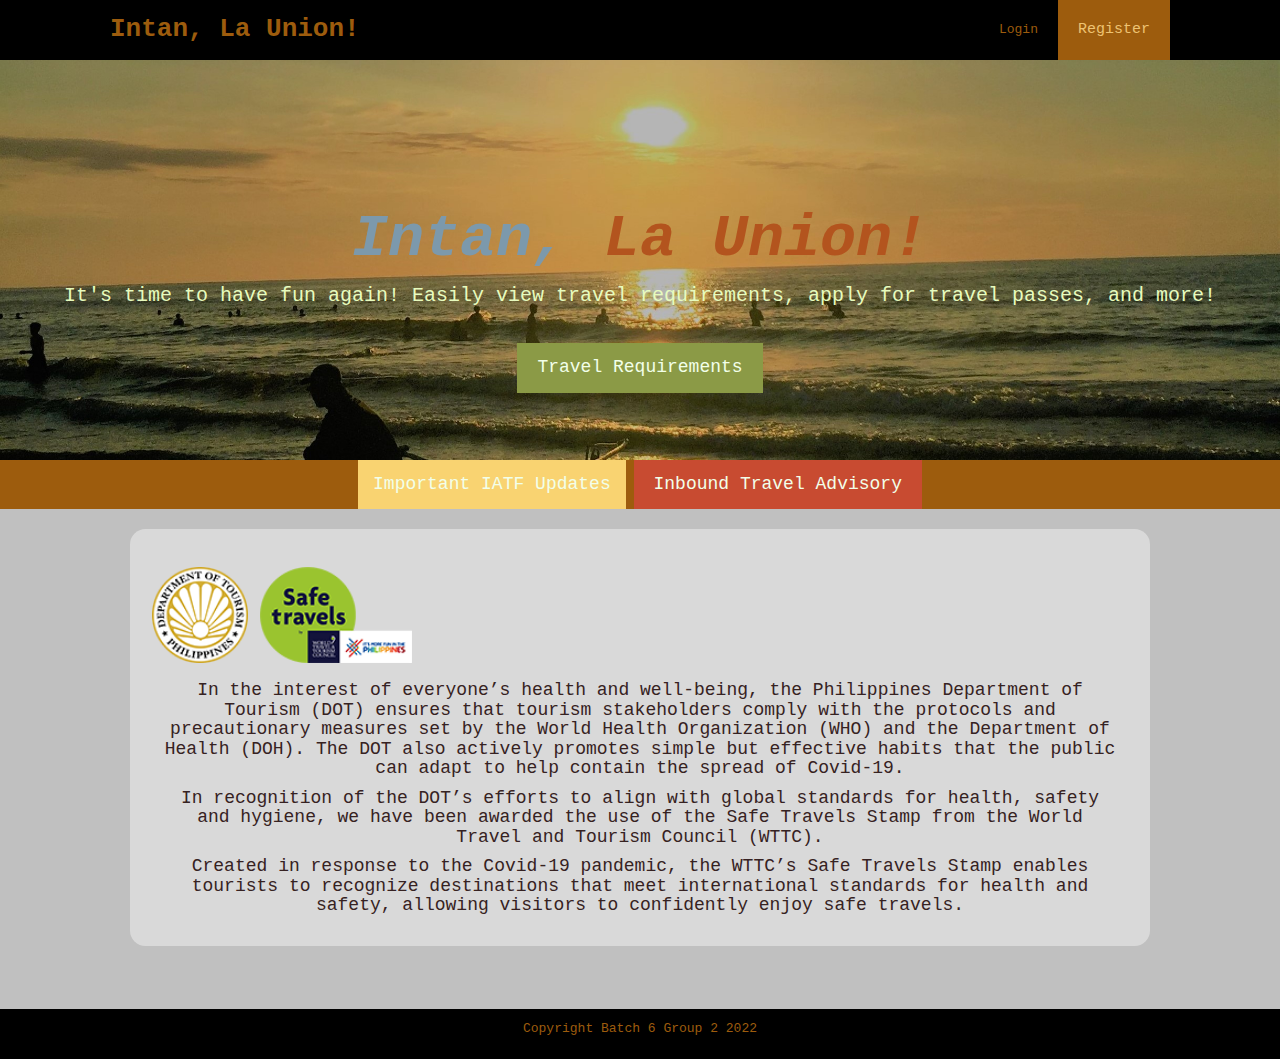
==== index.html @ 896d5055 "added html" ====
<!DOCTYPE html>
<html lang="en">
  <head>
    <meta charset="UTF-8" />
    <meta http-equiv="X-UA-Compatible" content="IE=edge" />
    <meta name="viewport" content="width=device-width, initial-scale=1.0" />
    <link rel="stylesheet" href="/css/style.css" />
    <title>Intan, La Union!</title>
  </head>
  <body>
    <header>
      <nav id="navbar">
        <div class="container">
          <h1>Intan, La Union!</h1>
          <ul>
            <li><a class="active" href="login.html">Login</a></li>
            <li><a class="btn" href="register.html">Register</a></li>
          </ul>
        </div>
      </nav>
      <section id="hero">
        <div class="hero-content">
          <h1><span class="primary-text">Intan,</span> La Union!</h1>
          <p class="text-lead">
            It's time to have fun again! Easily view travel requirements, apply
            for travel passes, and more!
          </p>
          <a class="btn" href="travelreq.html">Travel Requirements</a>
        </div>
      </section>
    </header>
    <section id="about">
      <div class="container">
        <a class="container-1" href="about.html">Important IATF Updates</a>
        <a class="container-2" href="about.html">Inbound Travel Advisory</a>
      </div>
    </section>
    <section id="testimonials">
      <div class="row">
        <div class="container">
          <div class="testimonial">
            <div class="testimonial bg-primary">
              <img src="/image/LOGO1.png" alt="div_image_1" />
              <img src="/image/LOGO2.png" alt="div_image_2" />
              <p>
                In the interest of everyone’s health and well-being, the
                Philippines Department of Tourism (DOT) ensures that tourism
                stakeholders comply with the protocols and precautionary
                measures set by the World Health Organization (WHO) and the
                Department of Health (DOH). The DOT also actively promotes
                simple but effective habits that the public can adapt to help
                contain the spread of Covid-19.
              </p>
              <p>
                In recognition of the DOT’s efforts to align with global
                standards for health, safety and hygiene, we have been awarded
                the use of the Safe Travels Stamp from the World Travel and
                Tourism Council (WTTC).
              </p>
              <p>
                Created in response to the Covid-19 pandemic, the WTTC’s Safe
                Travels Stamp enables tourists to recognize destinations that
                meet international standards for health and safety, allowing
                visitors to confidently enjoy safe travels.
              </p>
            </div>
          </div>
        </div>
      </div>
    </section>
    <footer>
      <div class="container">
        <p>Copyright Batch 6 Group 2 2022</p>
      </div>
    </footer>
  </body>
</html>
---- css/style.css ----
/* global setting  */

* {
  margin: 0;
  padding: 0;
  box-sizing: border-box;
}
html,
body {
  font-family: monospace;
  line-height: 1.5em;
}
a {
  color: gray;
  text-decoration: none;
}
h1,
h2,
h3 {
  padding-bottom: 20px;
}
p {
  margin: 10px;
}
.container {
  margin: auto;
  max-width: 1100px;
  overflow: auto;
  padding: 0 20px;
}

/* navigation section */
#navbar {
  background: black;
  overflow: auto;
  color: #9d5c0d;
}
#navbar a {
  color: #9d5c0d;
}
#navbar ul {
  list-style: none;
  float: right;
}
#navbar ul li {
  float: left;
}
#navbar ul li a {
  display: block;
  padding: 20px;
}
#navbar ul li .btn {
  display: inline-block;
  font-size: 15px;
  color: #eec373;
  background: #9d5c0d;
  border: none;
}
#navbar ul li a:hover {
  color: #ca965c;
}
#navbar h1 {
  float: left;
  padding-top: 20px;
}
#navbar ul li a.active {
  background: rgba(red, green, blue, alpha);
}

/* hero section */
#hero {
  background: url(../image/dagat.jpg) no-repeat center center/ cover;
  height: 400px;
  color: black;
}
#hero .hero-content {
  color: #fff;
  text-align: center;
}
#hero .hero-content {
  color: #fff;
  text-align: center;
  padding-top: 170px;
}
#hero .hero-content h1 {
  font-size: 60px;
  font-style: italic;
  color: #b3541e;
  list-style: 1.2em;
}
.primary-text {
  color: #7c99ac;
}
#hero .hero-content p {
  padding-bottom: 20px;
  line-height: 1.7em;
}
.text-lead {
  font-size: 20px;
  color: #e7fbbe;
}
.btn {
  display: inline-block;
  font-size: 18px;
  color: #f2ffe9;
  background: #8b9a46;
  padding: 15px 20px;
  border: none;
  cursor: pointer;
}

#hero h2 {
  font-size: 30px;
  color: #fff;
  list-style: 1.2em;
}
#about {
  height: auto;
  background: #9d5c0d;
  text-align: center;
}
#about .container-1 {
  display: inline-block;
  font-size: 18px;
  color: #f2ffe9;
  background: #f9d371;
  padding: 15px 15px;
  border: none;
  cursor: pointer;
  text-align: center;
}
#about .container-2 {
  display: inline-block;
  font-size: 18px;
  color: #f2ffe9;
  background: #c84b31;
  padding: 15px 20px;
  border: none;
  cursor: pointer;
}
/* testimonials */
#testimonials p {
  font-size: 18px;
  text-align: center;
  color: #362222;
}
#testimonials .testimonial img {
  height: 100px;
  margin-top: 1.2em;
  padding: 2px;
}
.row {
  background: silver;
  overflow: hidden;
  height: 500px;
  z-index: 1;
}
.bg-primary {
  background: rgba(255, 255, 255, 0.4);
}
#testimonials .testimonial {
  padding: 20px;
  width: 100%;
  margin-bottom: 10px;
  border-radius: 1.2em;
}
footer {
  background: black;
  color: #9d5c0d;
  height: 50px;
  overflow: auto;
  text-align: center;
}
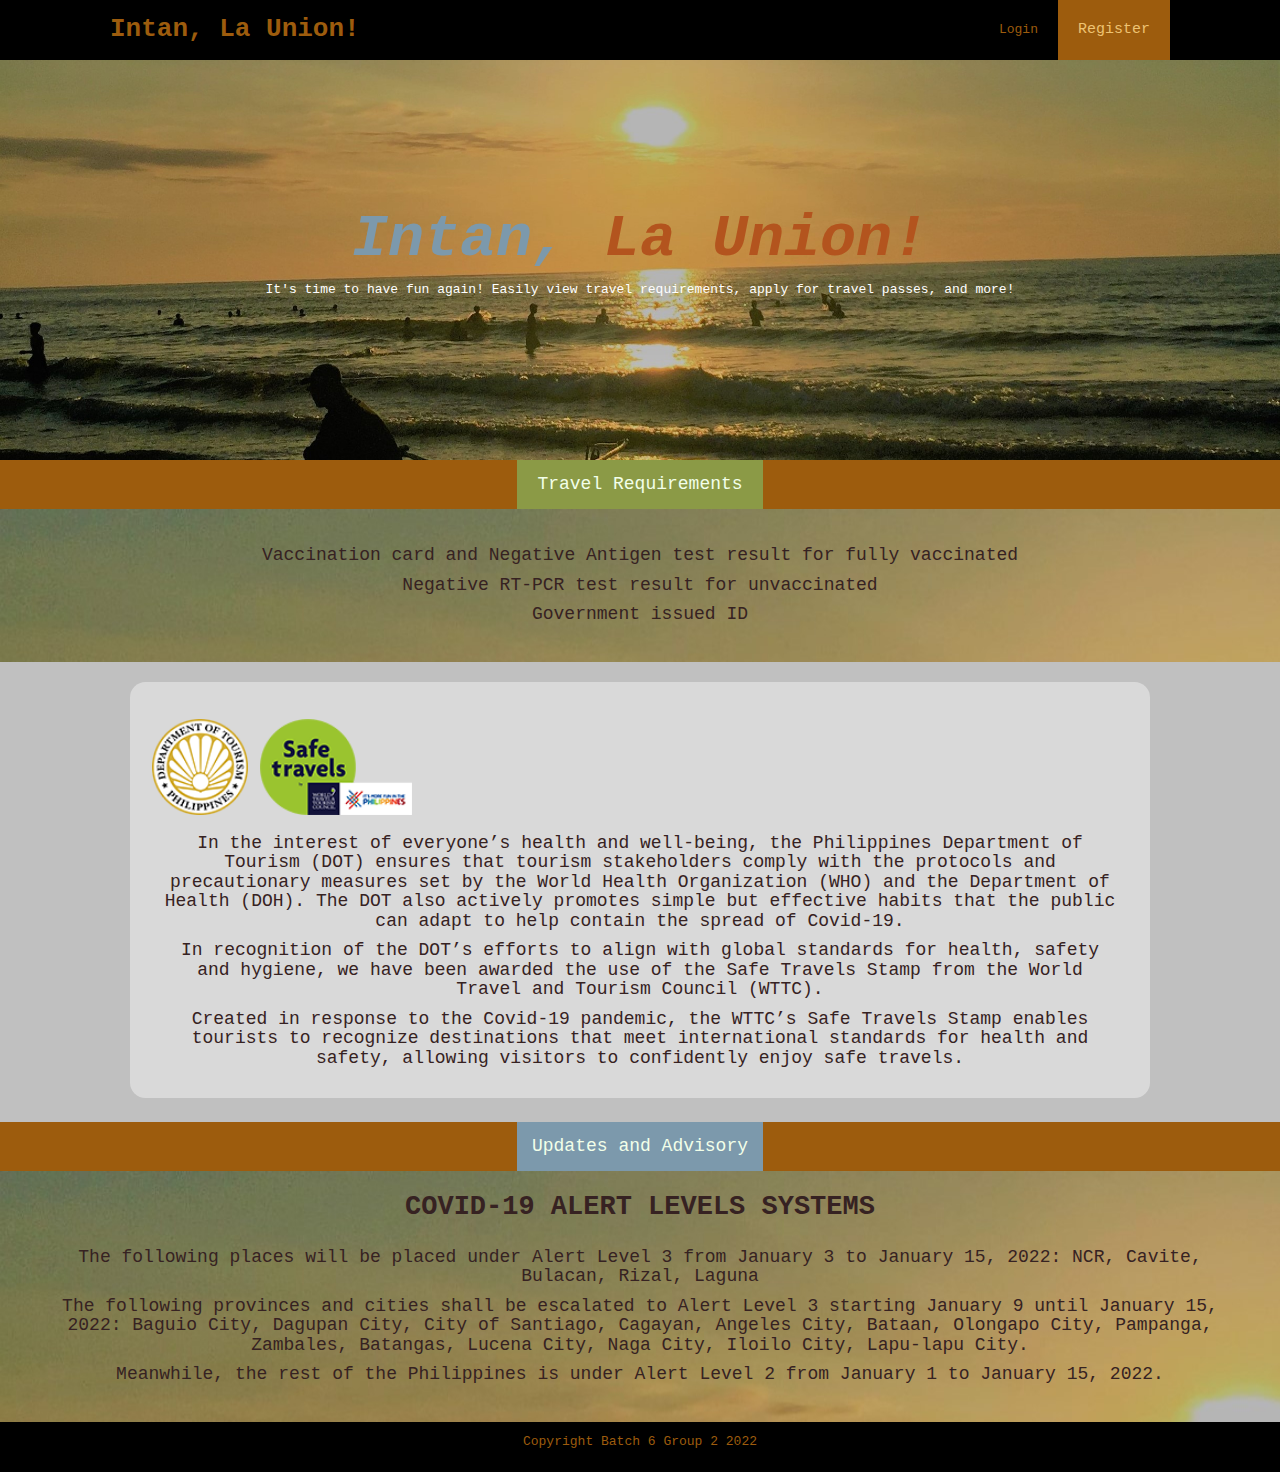
==== commit bd7d75d8: "edited html" ====
--- a/index.html
+++ b/index.html
@@ -4,7 +4,7 @@
     <meta charset="UTF-8" />
     <meta http-equiv="X-UA-Compatible" content="IE=edge" />
     <meta name="viewport" content="width=device-width, initial-scale=1.0" />
-    <link rel="stylesheet" href="/css/style.css" />
+    <link rel="stylesheet" href="css/style.css" />
     <title>Intan, La Union!</title>
   </head>
   <body>
@@ -25,23 +25,30 @@
             It's time to have fun again! Easily view travel requirements, apply
             for travel passes, and more!
           </p>
-          <a class="btn" href="travelreq.html">Travel Requirements</a>
         </div>
       </section>
     </header>
     <section id="about">
       <div class="container">
-        <a class="container-1" href="about.html">Important IATF Updates</a>
-        <a class="container-2" href="about.html">Inbound Travel Advisory</a>
-      </div>
+        <a class="btn">Travel Requirements</a>
+    </section>
+    <section id="section">
+      <div class="container">
+        <p class="text-lead">
+          Vaccination card and Negative Antigen test result for fully
+          vaccinated
+        </p>
+        <p>Negative RT-PCR test result for unvaccinated</p>
+        <p>Government issued ID</p>
+    </div>
     </section>
     <section id="testimonials">
       <div class="row">
         <div class="container">
           <div class="testimonial">
             <div class="testimonial bg-primary">
-              <img src="/image/LOGO1.png" alt="div_image_1" />
-              <img src="/image/LOGO2.png" alt="div_image_2" />
+              <img src="image/LOGO1.png" alt="div_image_1" />
+              <img src="image/LOGO2.png" alt="div_image_2" />
               <p>
                 In the interest of everyone’s health and well-being, the
                 Philippines Department of Tourism (DOT) ensures that tourism
@@ -67,6 +74,34 @@
           </div>
         </div>
       </div>
+      </section>
+      <section id="about">
+        <div class="container">
+          <a class="container-1">Updates and Advisory</a>
+        </div>
+      </section>
+    </section>
+    <section id="section">
+      <div>
+        <div>
+          <h2 class="primary-text">COVID-19 ALERT LEVELS SYSTEMS</h2>
+          <p>
+            The following places will be placed under Alert Level 3 from January
+            3 to January 15, 2022: NCR, Cavite, Bulacan, Rizal, Laguna
+          </p>
+          <p>
+            The following provinces and cities shall be escalated to Alert Level
+            3 starting January 9 until January 15, 2022: Baguio City, Dagupan
+            City, City of Santiago, Cagayan, Angeles City, Bataan, Olongapo
+            City, Pampanga, Zambales, Batangas, Lucena City, Naga City, Iloilo
+            City, Lapu-lapu City.
+          </p>
+          <p>
+            Meanwhile, the rest of the Philippines is under Alert Level 2 from
+            January 1 to January 15, 2022.
+          </p>
+        </div>
+      </div>
     </section>
     <footer>
       <div class="container">
--- a/css/style.css
+++ b/css/style.css
@@ -88,14 +88,14 @@
   color: #b3541e;
   list-style: 1.2em;
 }
-.primary-text {
+#hero .primary-text {
   color: #7c99ac;
 }
 #hero .hero-content p {
   padding-bottom: 20px;
   line-height: 1.7em;
 }
-.text-lead {
+#hero-content.text-lead {
   font-size: 20px;
   color: #e7fbbe;
 }
@@ -123,21 +123,12 @@
   display: inline-block;
   font-size: 18px;
   color: #f2ffe9;
-  background: #f9d371;
+  background: #7C99AC;
   padding: 15px 15px;
   border: none;
-  cursor: pointer;
   text-align: center;
 }
-#about .container-2 {
-  display: inline-block;
-  font-size: 18px;
-  color: #f2ffe9;
-  background: #c84b31;
-  padding: 15px 20px;
-  border: none;
-  cursor: pointer;
-}
+
 /* testimonials */
 #testimonials p {
   font-size: 18px;
@@ -152,7 +143,7 @@
 .row {
   background: silver;
   overflow: hidden;
-  height: 500px;
+  height: 460px;
   z-index: 1;
 }
 .bg-primary {
@@ -161,8 +152,14 @@
 #testimonials .testimonial {
   padding: 20px;
   width: 100%;
-  margin-bottom: 10px;
   border-radius: 1.2em;
+}
+#section {
+  background: url(../image/dagat.jpg);
+  font-size: 18px;
+  text-align: center;
+  color: #362222;
+  padding: 1.5em;
 }
 footer {
   background: black;
